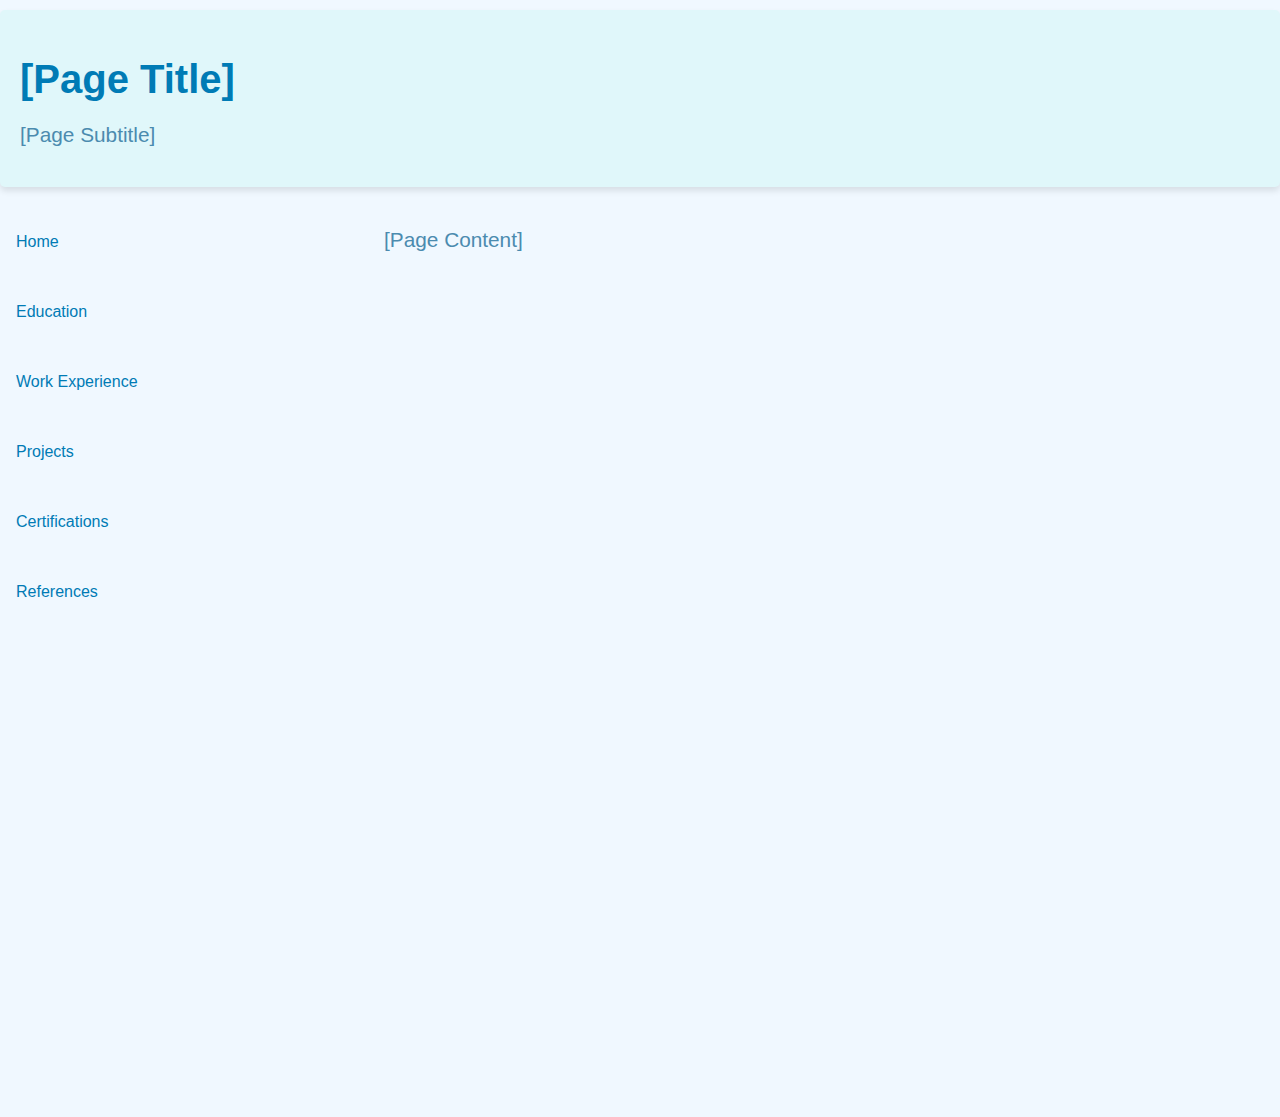
==== certifications.html @ 94878637 "add template files for other internal pages" ====
<!DOCTYPE html>
<html lang="en">
<head>
    <meta charset="UTF-8">
    <meta name="viewport" content="width=device-width, initial-scale=1.0">
    <title> Certifications | Resume </title>
    <link rel="stylesheet" href="styles.css">
</head>
<body>
    <!-- Header -->
    <header>
        <h1>[Page Title]</h1>
        <p>[Page Subtitle]</p>
    </header>

    <!-- Navigation -->
    <nav>
        <ul>
            <li><a href="index.html">Home</a></li>
            <li><a href="education.html">Education</a></li>
            <li><a href="work_experience.html">Work Experience</a></li>
            <li><a href="projects.html">Projects</a></li>
            <li><a href="certifications.html">Certifications</a></li>
            <li><a href="references.html">References</a></li>
        </ul>
    </nav>

    <!-- Main Content -->
    <main>
        <!-- Unique content for each page goes here -->
        <p>[Page Content]</p>
    </main>
    
</body>
</html>
---- styles.css ----
body {
    font-family: 'Helvetica Neue', Helvetica, Arial, sans-serif;
    margin: 0;
    padding: 0;
    background-color: #f0f8ff;
    color: #333;
    box-sizing: border-box;
}

/* Centering the content and adding margin */
main, header {
    margin: 10px auto;
}

/* Header Section */
header {
    padding: 20px;
    background-color: #e0f7fa;
    border-radius: 5px;
    box-shadow: 0 4px 6px rgba(0, 0, 0, 0.1);
    text-align: left;
}

h1 {
    font-size: 2.5em;
    color: #007bb5;
    margin-bottom: 10px;
    font-weight: bold;
}

h2 {
    font-size: 2em;
    color: #0175ab;
    margin-bottom: 10px;
    font-weight: bold;
}

p {
    font-size: 1.3em;
    color: #4b8baf;
}

/* Navigation Section */
nav {
    display: block;
    width: 20%;
    float: left;
}
ul {
    list-style: none;
    padding: 0;
    margin: 0;
}

nav li {
    margin: 20px 0;
}

nav a {
    text-decoration: none;
    color: #007bb5; 
    padding: 1em;
    display: block;
    border-radius: 5px;
    transition: background-color 0.3s ease;
}

nav a:hover {
    color:whitesmoke;
    background-color: #f472e9;
}


/* Main Section */
main {
    width: 70%;
    height: 100vh;
    float: right;
}

/* Footer */
footer {
    position: fixed;
    bottom: 0;
    left: 0;
    right: 0;
    height: 60px;
    padding: 10px;
    background-color: #4fc3f7;
    color: white;
    text-align: center;
}

/* Homepage */
#home-main div {
    display: flex;
    align-items: center;
    gap: 2em;
    margin: 1em;
}

.main-right p {
    padding-bottom: 5em;
}

.main-left {
    flex: 1;
}

.main-right {
    flex: 2;
}

.main-left > img {
    width: 100%;
}

/* Education Page */
#education-cont {
    padding: 20px;
    margin: 20px auto;
    max-width: 1000px;
}

#education-cont > div {
    display: flex;
    align-items: center;
    margin-bottom: 30px;
    padding: 20px;
    background-color: #e0f7fa;
    border-radius: 8px;
    box-shadow: 0 4px 8px rgba(0, 0, 0, 0.1);
}

.education-cont-left {
    text-align: center;
    margin-right: 1.5em;
}

#education-cont p {
    font-size: 1.2em;
    color: #4e4d4d;
    display: flex;
    justify-content: space-between;
    margin-bottom: 5px;
}

#education-cont p em {
    font-style: italic;
    color: #007bb5;
    margin-bottom: 10px;
}

#education-cont a {
    text-decoration: none;
    color: #007bb5;
    padding: 10px 20px;
    border: 1px solid #007bb5;
    border-radius: 5px;
    transition: background-color 0.3s ease, color 0.3s ease;
}

#education-cont a:hover {
    background-color: #007bb5;
    color: #fff;
}

/* Experience Page */
#experience-section {
    margin: 0 auto;
    padding: 20px;
    background-color: #f0f8ff; /* Light pastel blue background */
    border-radius: 10px;
    box-shadow: 0 4px 8px rgba(0, 0, 0, 0.1);
}

.experience {
    margin-bottom: 20px;
    padding-bottom: 3em;
}

h3 {
    font-size: 1.8em;
    color: #4b8baf; /* Lighter blue for job titles */
    margin-bottom: 5px;
}

#experience-section ul {
    list-style: disc;
    margin-left: 20px;
}

/* Projects Page */
.project {
    display: flex;
    align-items: center;
    padding-bottom: calc(2em + 50px);
}
.project-img {
    max-width: 200px; /* Adjust as needed */
    margin-right: 20px;
    border-radius: 5px;
}
.project-link {
    color: #bd1cb3;
    text-decoration: none;
    font-weight: bold;
}

.project-link:hover {
    color: #008d18;
    text-decoration: underline;
}

/* Responsive CSS */
@media screen and (max-width:750px) {
    body {
        text-align: center;
    }

    footer {
        height: 20px;
    }

    footer p {
        margin: 0;
    }
    nav {
        float: none;
        width: 100%;
        display: flex;
        justify-content: space-around;
        background-color: #e0f7fa;
        padding: 10px 0;
        box-shadow: 0 2px 4px rgba(0, 0, 0, 0.1);
        font-size: calc(1em - 5px);
        font-weight: bold;
    }

    nav li {
        display: inline-block;
        margin: 0;
    }

    h3 {
        font-size: 1.3em;
        color: #4b8baf; /* Lighter blue for job titles */
        margin-bottom: 5px;
    }

    header {
        text-align: center;
    }

    main {
        width: 100%;
        height: 100vh;
        padding: 20px 10px;
        float: none;
        display: block;

    }

    #home-main div{
        display: block;
    }

    p {
        font-size: calc(1.3em - 4px);
    }

    /* Education Page */
    #education-cont > div {
        flex-direction: column;
        text-align: center;
        padding-left: 0;
        margin-top: 20px;
    }

    #education-cont p {
        font-size: calc(1.3em - 4px);
    }

    /* Projects Page */
    .project {
        flex-direction: column;
        align-items: flex-start;
    }

    .project-img {
        margin-right: 0;
        margin-bottom: 10px;
        max-width: 100%;
    }

    
}
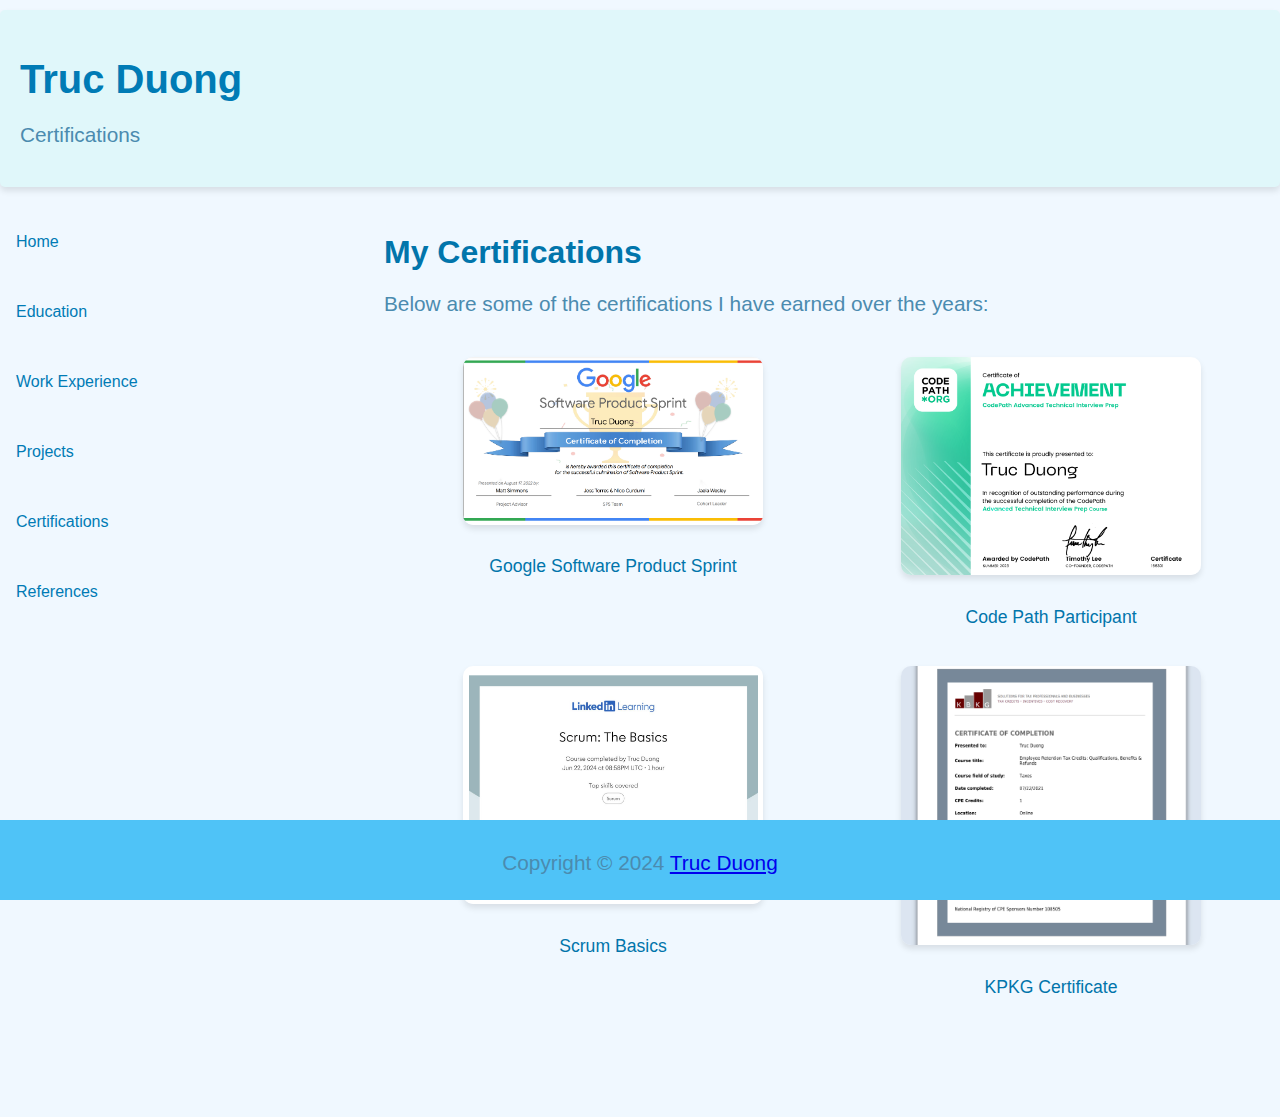
==== commit d94e2afb: "add certification page" ====
--- a/certifications.html
+++ b/certifications.html
@@ -9,8 +9,8 @@
 <body>
     <!-- Header -->
     <header>
-        <h1>[Page Title]</h1>
-        <p>[Page Subtitle]</p>
+        <h1>Truc Duong</h1>
+        <p>Certifications</p>
     </header>
 
     <!-- Navigation -->
@@ -27,9 +27,35 @@
 
     <!-- Main Content -->
     <main>
-        <!-- Unique content for each page goes here -->
-        <p>[Page Content]</p>
+        <div id="certifications">
+            <h2>My Certifications</h2>
+            <p>Below are some of the certifications I have earned over the years:</p>
+            
+            <div class="certifications-grid">
+                <div class="cert-item">
+                    <img src="imgs/cert1.png" alt="Google Software Product Sprint" class="cert-img">
+                    <p>Google Software Product Sprint</p>
+                </div>
+                <div class="cert-item">
+                    <img src="imgs/cert2.png" alt="Code Path Participant" class="cert-img">
+                    <p>Code Path Participant</p>
+                </div>
+                <div class="cert-item">
+                    <img src="imgs/cert3.png" alt="Scrum Basics" class="cert-img">
+                    <p>Scrum Basics</p>
+                </div>
+                <div class="cert-item">
+                    <img src="imgs/cert4.png" alt="KPKG Certificate" class="cert-img">
+                    <p>KPKG Certificate</p>
+                </div>
+            </div>
+        </div>
     </main>
+
+    <!-- Footer -->
+    <footer>
+        <p>Copyright &copy; 2024 <a href="index.html" target="_blank">Truc Duong</a></p>
+    </footer>
     
 </body>
 </html>--- a/styles.css
+++ b/styles.css
@@ -212,6 +212,37 @@
     text-decoration: underline;
 }
 
+/* Certifications Page */
+.certifications-grid {
+    display: grid;
+    /* grid-template-columns: repeat(auto-fit, minmax(200px, 1fr)); */
+    grid-template-columns: repeat(2, 1fr);;
+    gap: 20px;
+    padding: 20px;
+    justify-items: center;
+}
+
+.cert-item {
+    text-align: center;
+}
+
+.cert-img {
+    max-width: 300px;
+    height: auto;
+    border-radius: 10px;
+    box-shadow: 0 4px 6px rgba(0, 0, 0, 0.1);
+    margin-bottom: 10px;
+}
+
+.cert-item p {
+    font-size: 1.1em;
+    color: #0175ab;
+}
+
+#certifications {
+    padding-bottom: 5em;
+}
+
 /* Responsive CSS */
 @media screen and (max-width:750px) {
     body {
@@ -293,6 +324,15 @@
         max-width: 100%;
     }
 
+    /* Certification Page */
+    .certifications-grid {
+        grid-template-columns: 1fr;
+    }
+
+    .cert-img {
+        max-width: 100%;
+    }
+
     
 }
 
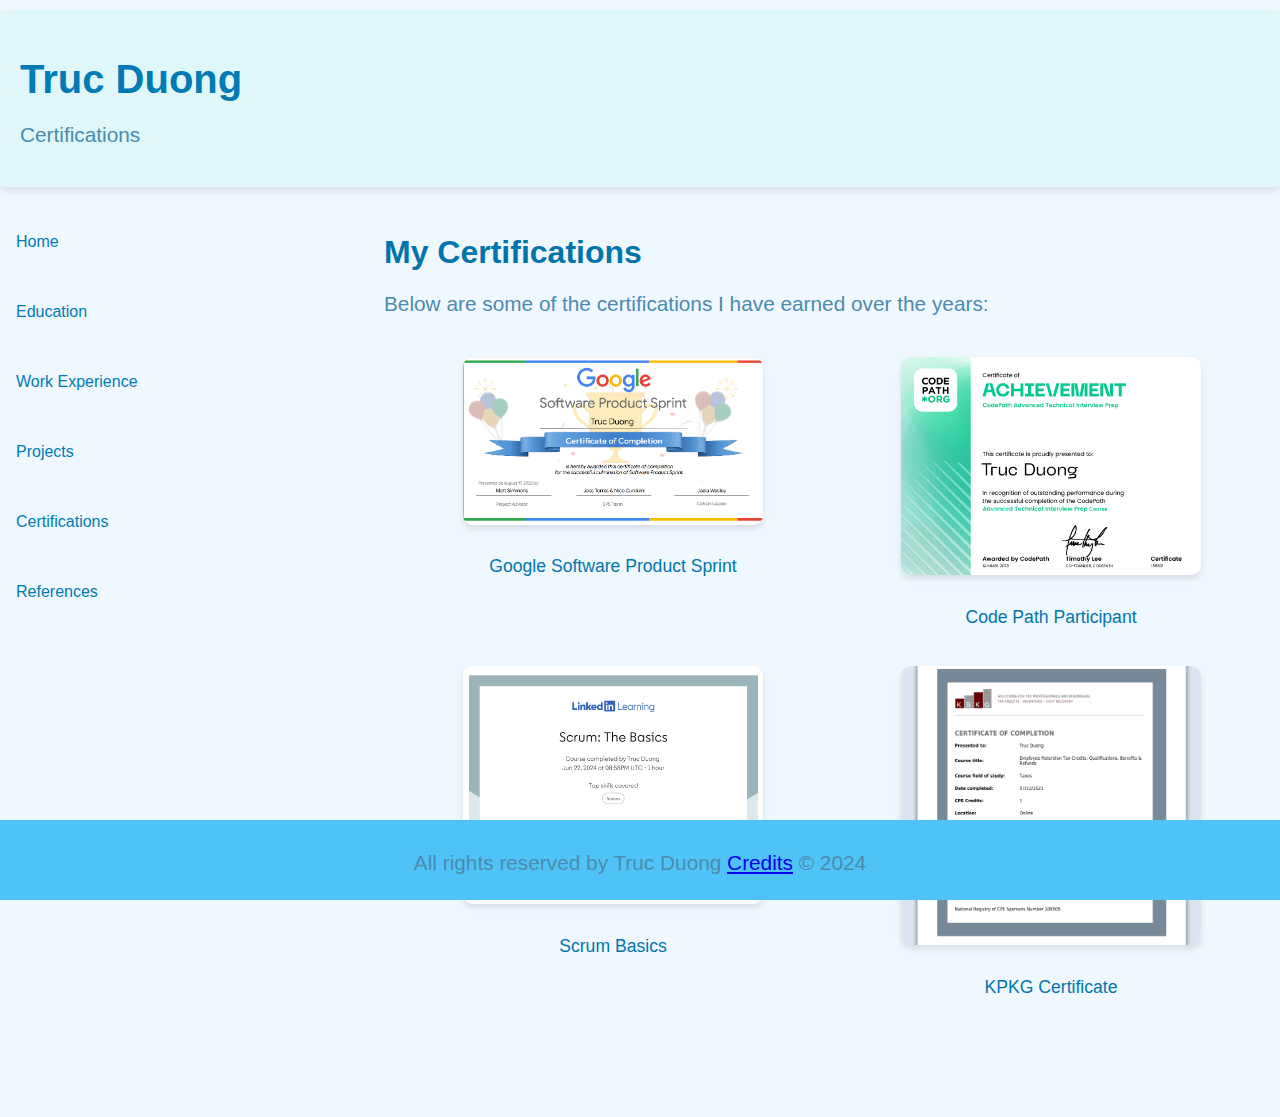
==== commit a0675236: "fix footer section and add credits page" ====
--- a/certifications.html
+++ b/certifications.html
@@ -54,7 +54,7 @@
 
     <!-- Footer -->
     <footer>
-        <p>Copyright &copy; 2024 <a href="index.html" target="_blank">Truc Duong</a></p>
+        <p>All rights reserved by Truc Duong <a href="credits.html" target="_blank">Credits</a> &copy; 2024 </p>
     </footer>
     
 </body>
--- a/styles.css
+++ b/styles.css
@@ -191,11 +191,16 @@
 }
 
 /* Projects Page */
+#projects {
+    padding-bottom: calc(2em + 50px);
+}
+
 .project {
     display: flex;
     align-items: center;
     padding-bottom: calc(2em + 50px);
 }
+
 .project-img {
     max-width: 200px; /* Adjust as needed */
     margin-right: 20px;
@@ -241,6 +246,65 @@
 
 #certifications {
     padding-bottom: 5em;
+}
+
+/* References */
+table {
+    width: 70%;
+    border-collapse: collapse;
+    margin: 20px 0;
+    font-size: calc(1.5em - 10px);
+}
+
+th, td {
+    padding: 15px;
+    text-align: left;
+    border-bottom: 1px solid #ddd;
+}
+
+th {
+    background-color: #007bb5;
+    color: white;
+}
+
+td a {
+    color: #928892;
+    text-decoration: none;
+}
+
+td a:hover {
+    text-decoration: underline;
+    color: #bd1cb3;
+}
+
+/* Calculator */
+#calculator {
+    display: inline-block;
+    padding: 20px;
+    background-color: #fff;
+    border-radius: 8px;
+    box-shadow: 0 4px 8px rgba(0, 0, 0, 0.1);
+    text-align: center;
+}
+input {
+    padding: 10px;
+    font-size: 1.2em;
+    width: 100px;
+    margin: 5px;
+    border-radius: 20px;
+}
+button {
+    padding: 10px 20px;
+    margin: 5px;
+    font-size: 1.2em;
+    border: none;
+    background-color: #007bb5;
+    color: white;
+    cursor: pointer;
+    border-radius: 5px;
+}
+button:hover {
+    background-color: #a725c4;
 }
 
 /* Responsive CSS */
@@ -315,7 +379,7 @@
     /* Projects Page */
     .project {
         flex-direction: column;
-        align-items: flex-start;
+        align-items: center;
     }
 
     .project-img {
@@ -333,6 +397,11 @@
         max-width: 100%;
     }
 
+    /* Reference Page */
+    #references table {
+        margin: 20px auto;
+    }
+
     
 }
 
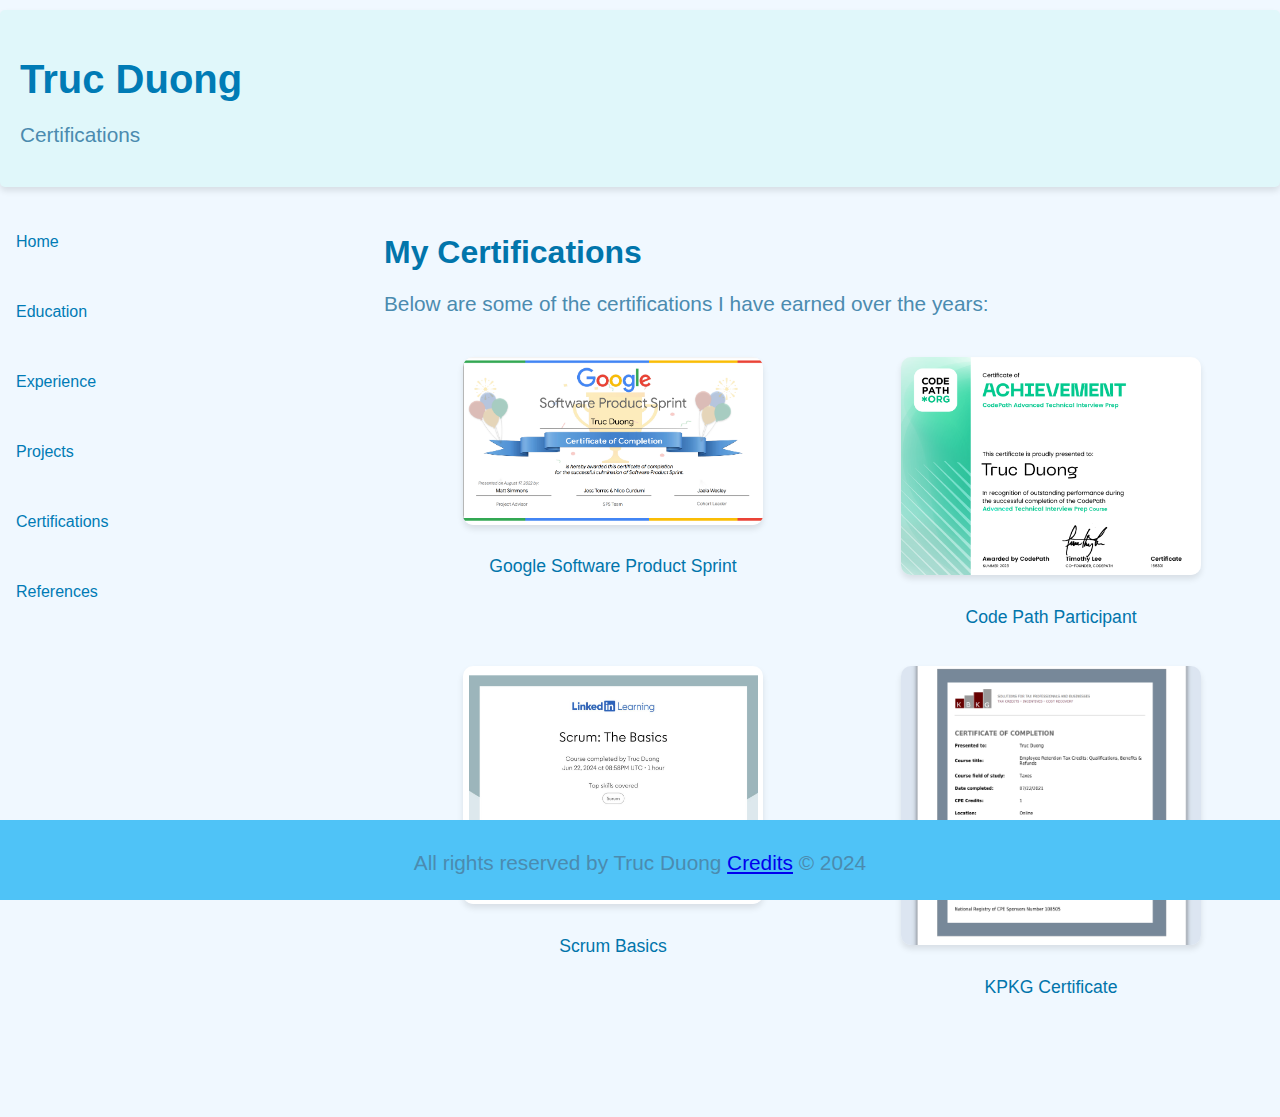
==== commit 7d8adf60: "fix nav items" ====
--- a/certifications.html
+++ b/certifications.html
@@ -18,7 +18,7 @@
         <ul>
             <li><a href="index.html">Home</a></li>
             <li><a href="education.html">Education</a></li>
-            <li><a href="work_experience.html">Work Experience</a></li>
+            <li><a href="work_experience.html">Experience</a></li>
             <li><a href="projects.html">Projects</a></li>
             <li><a href="certifications.html">Certifications</a></li>
             <li><a href="references.html">References</a></li>
